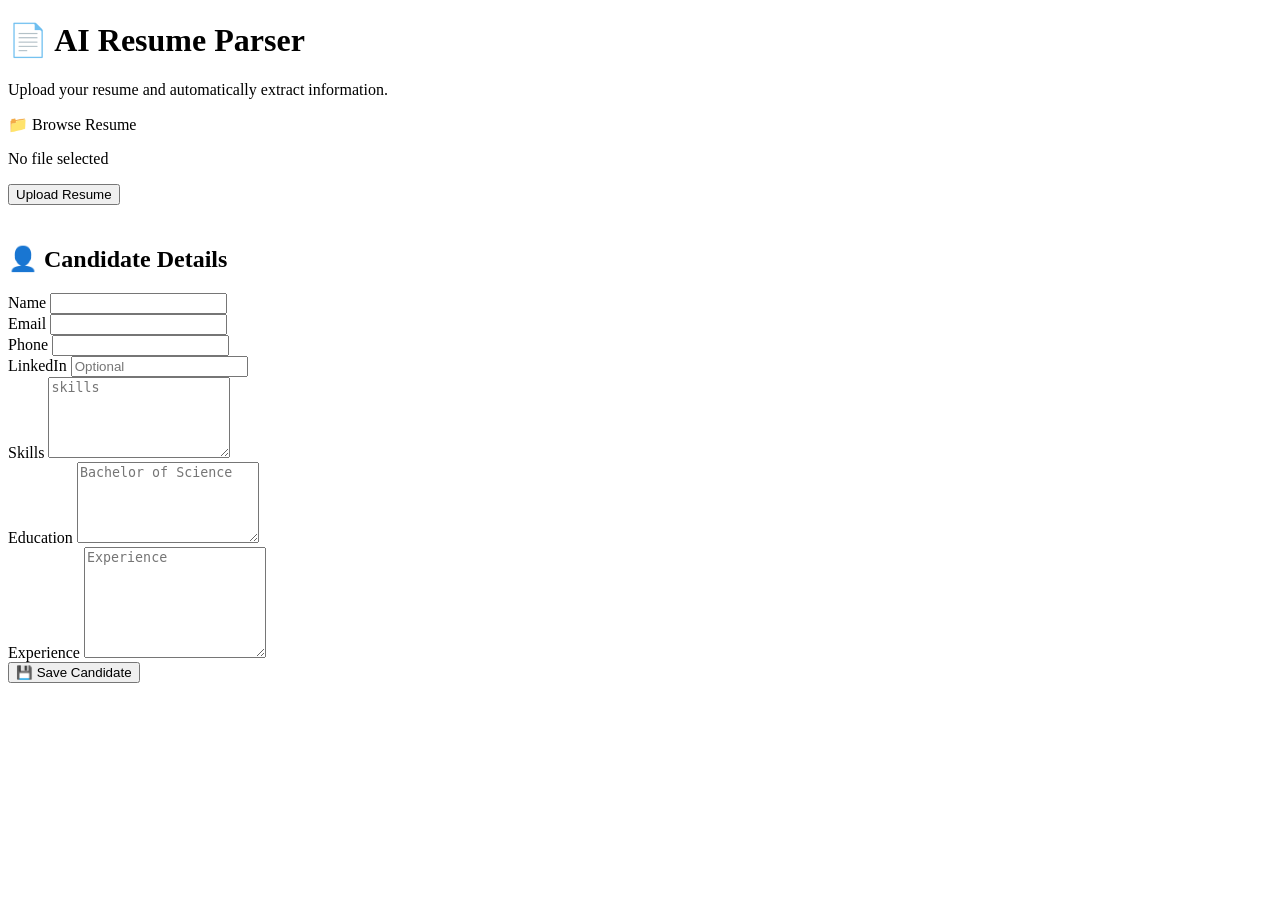
==== index.html @ c16b76b7 "Add files via upload" ====
<!DOCTYPE html>
<html>

<head>

    <title>AI Resume Parser</title>

    <link rel="stylesheet" href="/static/style.css">

</head>

<body>

<div class="container">

    <h1>📄 AI Resume Parser</h1>

    <p>Upload your resume and automatically extract information.</p>

    <div class="upload-box">

        <input
            type="file"
            id="resume"
            accept=".pdf"
            hidden>

        <label for="resume" class="upload-btn">
            📁 Browse Resume
        </label>

        <p id="file-name">
            No file selected
        </p>

        <button id="upload-btn">
            Upload Resume
        </button>

    </div>

    <!-- ===================== -->
    <!-- Autofill Form -->
    <!-- ===================== -->

    <div id="result" style=" margin-top:40px;">

        <h2 class="form-title">👤 Candidate Details</h2>

<div class="form-grid">

    <div class="form-group">
        <label>Name</label>
        <input type="text" id="name">
    </div>

    <div class="form-group">
        <label>Email</label>
        <input type="email" id="email">
    </div>

    <div class="form-group">
        <label>Phone</label>
        <input type="text" id="phone">
    </div>

    <div class="form-group">
        <label>LinkedIn</label>
        <input type="text" id="linkedin" placeholder="Optional">
    </div>

</div>

<div class="form-group">

    <label>Skills</label>

    <textarea
        id="skills"
        rows="5"
        placeholder="skills"></textarea>

</div>

<div class="form-group">

    <label>Education</label>

    <textarea
        id="education"
        rows="5"
        placeholder="Bachelor of Science"></textarea>

</div>

<div class="form-group">

    <label>Experience</label>

    <textarea
        id="experience"
        rows="7"
        placeholder="Experience"></textarea>

</div>

<div class="button-group">

    <button id="submit-btn">
        💾 Save Candidate
    </button>

</div>

</div>

<script src="/static/script.js"></script>

</body>

</html>
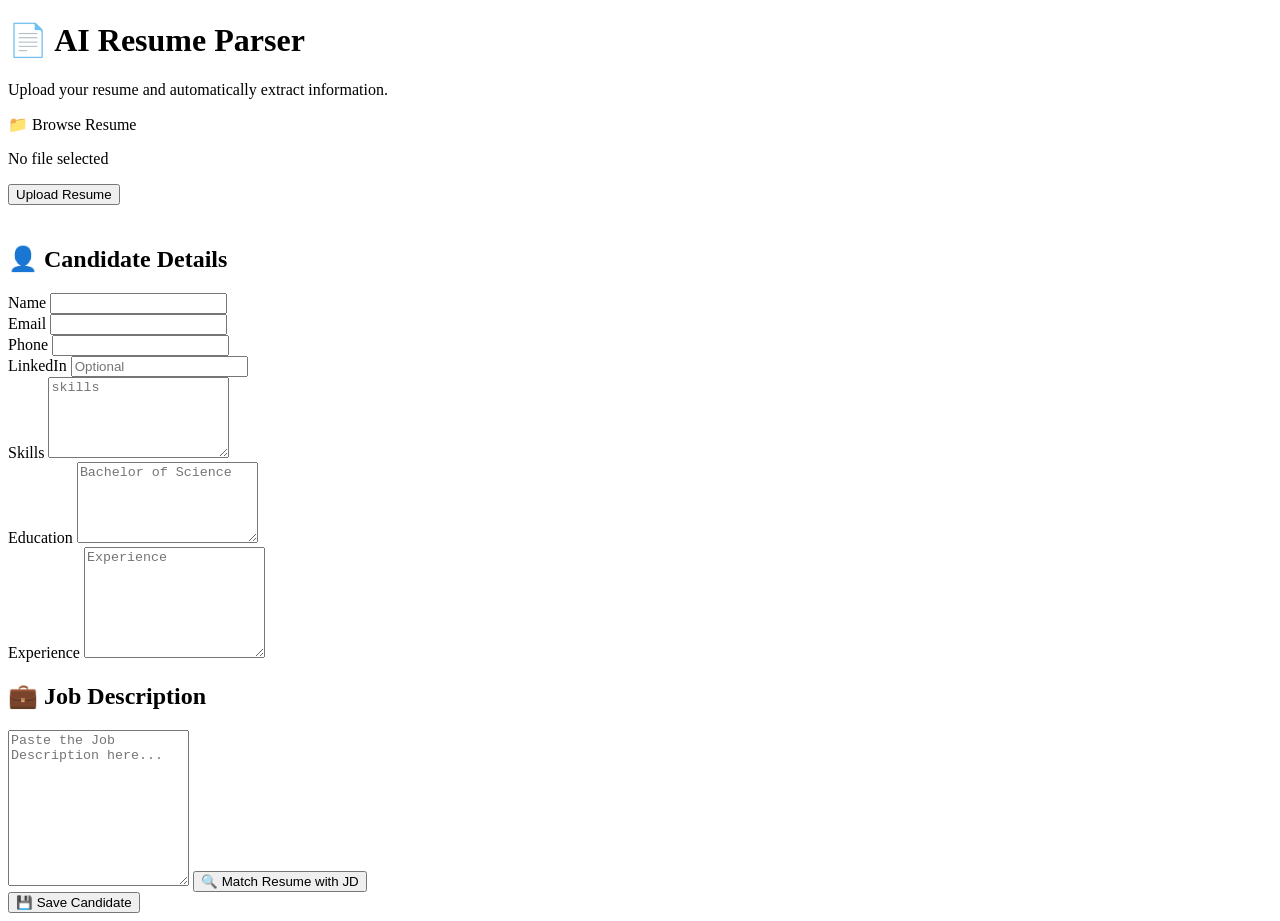
==== commit 7b786f2e: "Add files via upload" ====
--- a/index.html
+++ b/index.html
@@ -37,9 +37,13 @@
             Upload Resume
         </button>
 
+        <p id="loading-message" style="display:none;">
+         ⏳ Parsing resume... Please wait.
+        </p>
+           
     </div>
 
-    <!-- ===================== -->
+<!-- ===================== -->
     <!-- Autofill Form -->
     <!-- ===================== -->
 
@@ -104,6 +108,77 @@
 
 </div>
 
+<div class="jd-box">
+
+    <h2>💼 Job Description</h2>
+
+    <textarea
+        id="job-description"
+        rows="10"
+        placeholder="Paste the Job Description here..."
+    ></textarea>
+
+    <button id="match-jd-btn">
+    🔍 Match Resume with JD
+</button>
+
+<p id="jd-loading-message" style="display:none;">
+    ⏳ Analyzing resume and job description...
+</p>
+
+</div>
+
+<div id="match-result" class="match-result" style="display:none;">
+
+    <h2>📊 Resume Match Result</h2>
+
+    <div class="match-score">
+        <span id="match-percentage">0%</span>
+        <p>Resume Match</p>
+    </div>
+
+    <div class="match-row">
+
+        <div class="match-label">
+            ✅ Matching Required Skills
+        </div>
+
+        <div id="matched-skills" class="match-data">
+            No matching required skills
+        </div>
+
+    </div>
+
+
+    <div class="match-row">
+
+        <div class="match-label">
+            ❌ Missing Required Skills
+        </div>
+
+        <div id="missing-skills" class="match-data">
+            No missing required skills
+        </div>
+
+    </div>
+
+
+    <div class="match-row">
+
+        <div class="match-label">
+            ⭐ Matching Preferred Skills
+        </div>
+
+        <div id="matched-preferred-skills" class="match-data">
+            No matching preferred skills
+        </div>
+
+    </div>
+
+</div>
+
+    
+
 <div class="button-group">
 
     <button id="submit-btn">
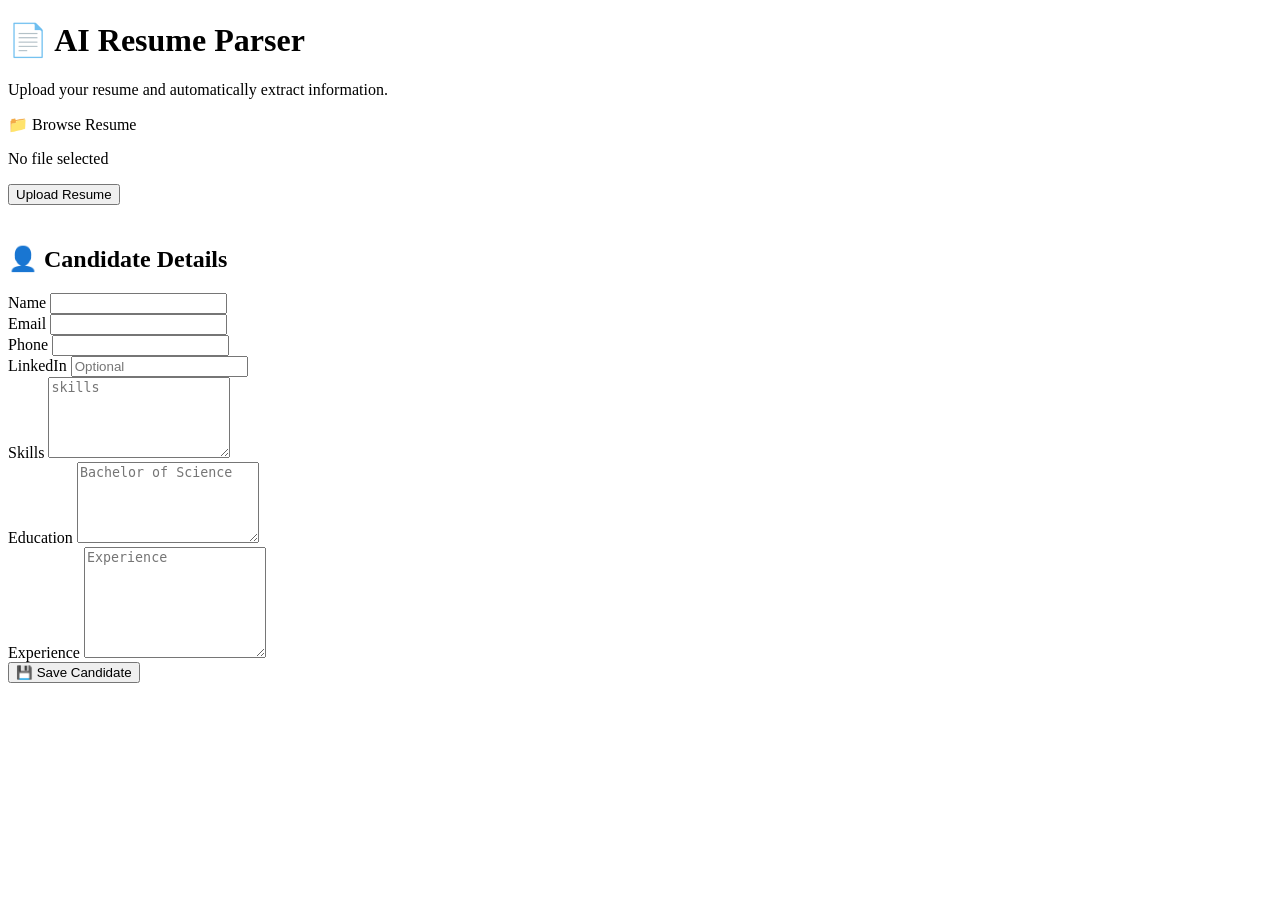
==== commit 785b7495: "Add files via upload" ====
--- a/index.html
+++ b/index.html
@@ -43,7 +43,7 @@
            
     </div>
 
-<!-- ===================== -->
+    <!-- ===================== -->
     <!-- Autofill Form -->
     <!-- ===================== -->
 
@@ -108,77 +108,6 @@
 
 </div>
 
-<div class="jd-box">
-
-    <h2>💼 Job Description</h2>
-
-    <textarea
-        id="job-description"
-        rows="10"
-        placeholder="Paste the Job Description here..."
-    ></textarea>
-
-    <button id="match-jd-btn">
-    🔍 Match Resume with JD
-</button>
-
-<p id="jd-loading-message" style="display:none;">
-    ⏳ Analyzing resume and job description...
-</p>
-
-</div>
-
-<div id="match-result" class="match-result" style="display:none;">
-
-    <h2>📊 Resume Match Result</h2>
-
-    <div class="match-score">
-        <span id="match-percentage">0%</span>
-        <p>Resume Match</p>
-    </div>
-
-    <div class="match-row">
-
-        <div class="match-label">
-            ✅ Matching Required Skills
-        </div>
-
-        <div id="matched-skills" class="match-data">
-            No matching required skills
-        </div>
-
-    </div>
-
-
-    <div class="match-row">
-
-        <div class="match-label">
-            ❌ Missing Required Skills
-        </div>
-
-        <div id="missing-skills" class="match-data">
-            No missing required skills
-        </div>
-
-    </div>
-
-
-    <div class="match-row">
-
-        <div class="match-label">
-            ⭐ Matching Preferred Skills
-        </div>
-
-        <div id="matched-preferred-skills" class="match-data">
-            No matching preferred skills
-        </div>
-
-    </div>
-
-</div>
-
-    
-
 <div class="button-group">
 
     <button id="submit-btn">
